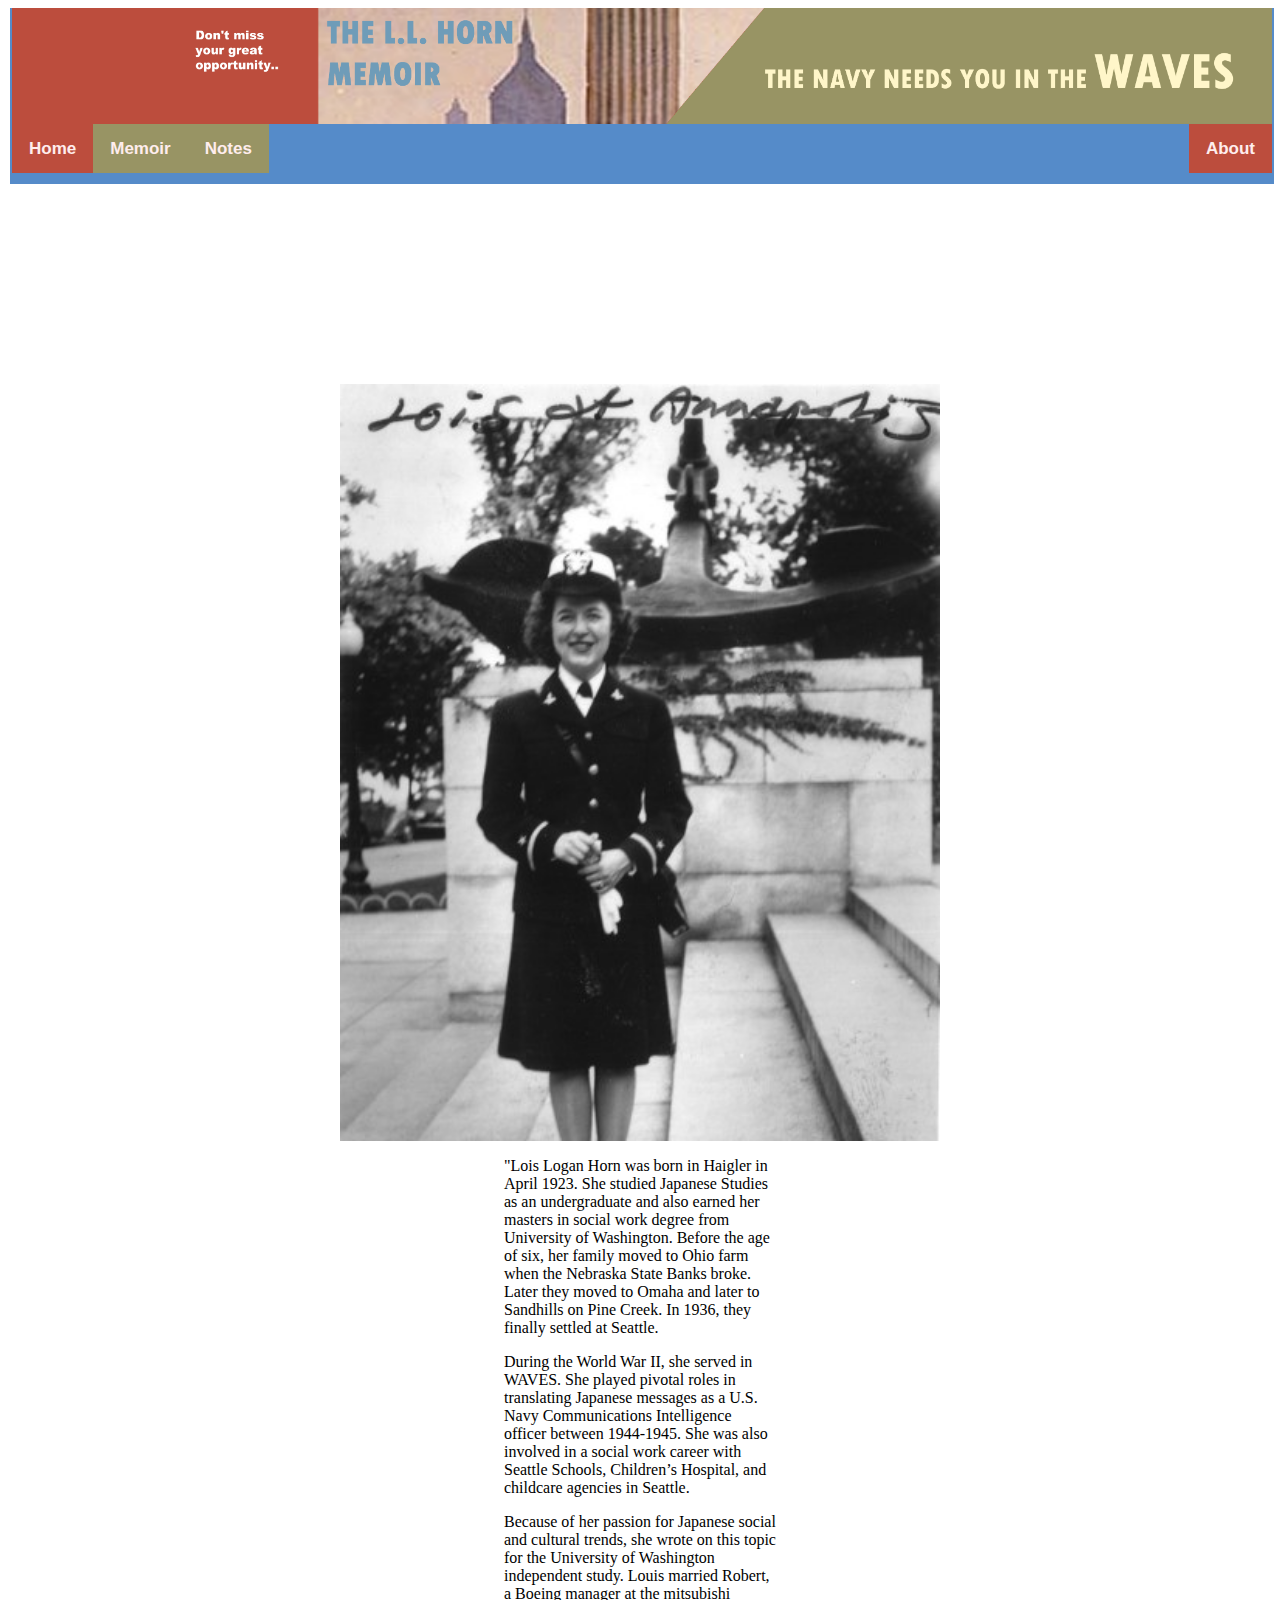
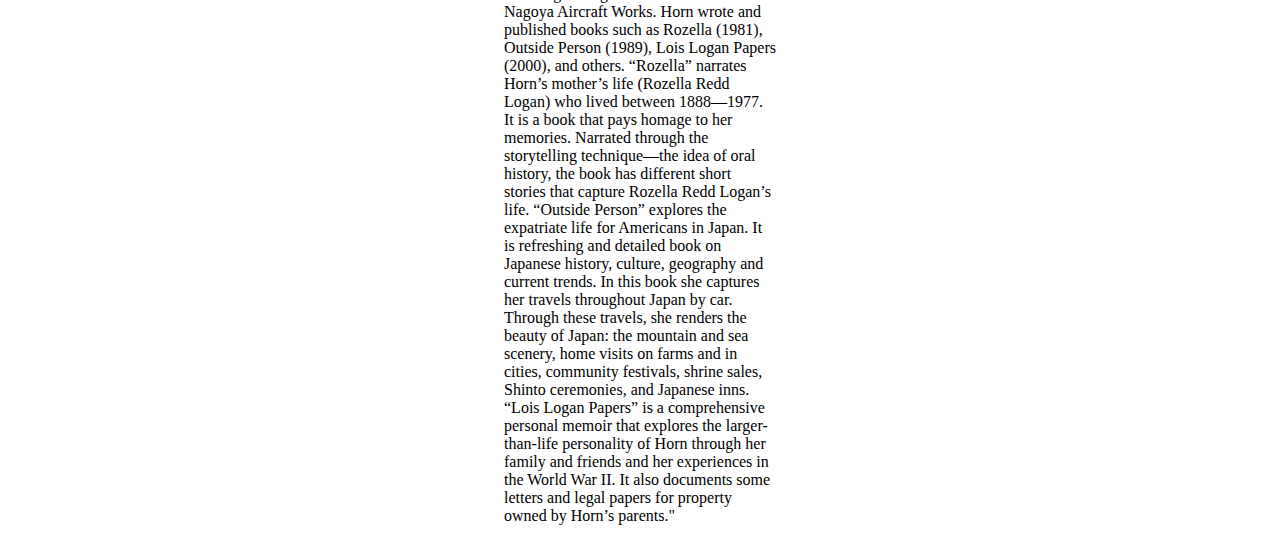
==== index.html @ db03e4c3 "Add files via upload" ====
<!DOCTYPE html>
<html>
<head>
  <link rel="stylesheet" href="stylesheet.css">
</head>

<body>
  <div class="navbar-top">
    <div class="container">
      <div class="logo">
        <img src="logo.png" width="100%" class="center">
      </div>
      <ul>
        <li style="float:left">
          <a class="active" href="index.html">Home</a>
        </li>
          <li><a class="active2" href="memoir.html">Memoir</a>
        </li>
        <li><a class="active2" href="notes.html">Notes</a>
          </li>
        <li style="float:right">
          <a class="active" href="about.html"> About</a>
          </li>
      </ul>
      </div>
      </div>
      <div class="main">
        <div class="logo">
          <img src="images/horn_lovelib_1.jpg" width="600" class="center"></img>
        </div>
        <p class="index"> "Lois Logan Horn was born in Haigler in April 1923.
          She studied Japanese Studies as an undergraduate and also earned her
          masters in social work degree from University of Washington. Before
          the age of six, her family moved to Ohio farm when the Nebraska State
          Banks broke. Later they moved to Omaha and later to Sandhills on
          Pine Creek. In 1936, they finally settled at Seattle.<p>

          <p class="index">During the World War II, she served in WAVES. She played pivotal roles
          in translating Japanese messages as a U.S. Navy Communications Intelligence
          officer between 1944-1945. She was also involved in a social work career
          with Seattle Schools, Children’s Hospital, and childcare agencies in Seattle.</p>

          <p class="index">Because of her passion for Japanese social and cultural trends, she wrote
          on this topic for the University of Washington independent study. Louis
          married Robert, a Boeing manager at the mitsubishi Nagoya Aircraft Works.
          Horn wrote and published books such as Rozella (1981), Outside Person (1989),
          Lois Logan Papers (2000), and others. “Rozella” narrates Horn’s mother’s life
          (Rozella Redd Logan) who lived between 1888—1977. It is a book that pays homage
          to her memories. Narrated through the storytelling technique—the idea of oral history,
          the book has different short stories that capture Rozella Redd Logan’s life. “Outside Person”
          explores the expatriate life for Americans in Japan. It is refreshing and detailed book on
          Japanese history, culture, geography and current trends. In this book she captures her travels
          throughout Japan by car. Through these travels, she renders the beauty of Japan: the mountain
          and sea scenery, home visits on farms and in cities, community festivals, shrine sales, Shinto
          ceremonies, and Japanese inns. “Lois Logan Papers” is a comprehensive personal memoir that explores
          the larger-than-life personality of Horn through her family and friends and her experiences in the World War II.
          It also documents some letters and legal papers for property owned by Horn’s parents."</p>
      </html>
---- stylesheet.css ----
:target {
  background-color: #ffecb4;

}
html{
  scroll-padding-top:12.5rem;
}

}
body{
  margin-left: 0rem;
  margin-right: 0rem;
  width: 100%;
  display: block;

}
div.logo {
  margin-bottom: 0;
}
div.navbar-top {
  overflow: hidden;
  background-color: #558BC9; <!-- HEADER --!>
  position: fixed;
  display: block;
  top: 0;
  width: 100%;
  height: 11rem;
  margin-left: 0.125rem;
  margin-right: 0.125rem;
}
div.container {
  margin-left: 0.125rem;
  margin-right: 0.125rem;
}
div.navbar.a {
  float: left;
  display:block;
  color: #ececec;
  text-align: center;
  padding: 0.90rem 1rem;
  text-decoration: none;
  font-family; sans-serif;
}
div.navbar.a.hover {
  background: #ddd;
  color: #ddd;
}
div.main{
  margin-top: 12.5rem;
}
element.style {
  float: left;

}
ul{
  list-style-type: none;
  margin: 0;
  padding: 0;
  overflow: hidden;
  bacground-color: black;
  font-family: sans-serif;
}
li {
  float: left;
  font-family: sans-serif;
  font-size: 1.063rem;
}

li a {
  display:block;
  color: #ffeded;
  text-align: center;
  padding: 0.90rem 1.063rem;
  text-decoration: none;
  font-family: sans-serif;
}

li a:hover:not(.active) {
  background-color: black;
  font-family: sans-serif;
}

.active {
  background-color: #bc4d3d;
  font-family: sans-serif;
  font-weight: bold;
}
.active2 {
  background-color: #989464;
  font-family: sans-serif;
  font-weight: bold;
}
div.main {
  margin-top: 12.5rem;
  margin-left: 8.5rem;
  margin-right: 8.5rem;
}
div {
  display: block;
}
img.center {
  display: block;
  margin-left: auto;
  margin-right: auto;
}

p.index {
  margin-left: 22.5rem;
  margin-right: 22.5rem;
}

span.note {
  float: right;
  font-weight: bold;
}
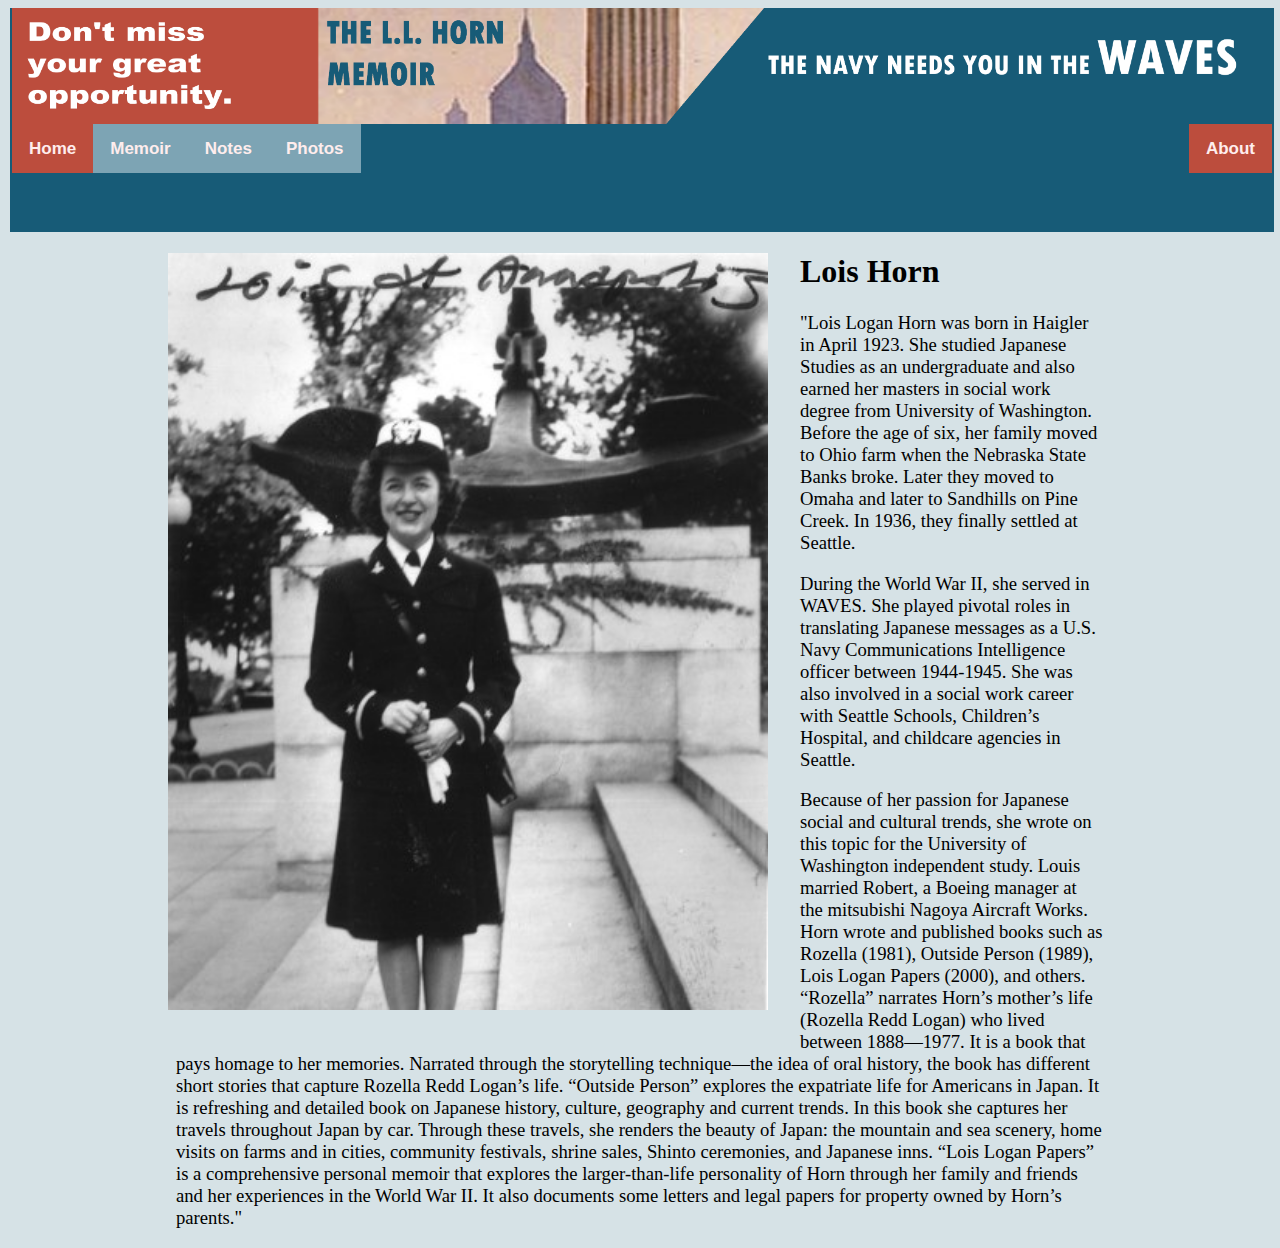
==== commit a4236ca6: "draft 10" ====
--- a/index.html
+++ b/index.html
@@ -7,27 +7,31 @@
 <body>
   <div class="navbar-top">
     <div class="container">
-      <div class="logo">
-        <img src="logo.png" width="100%" class="center">
+        <div class="logo">
+          <img src="logo.png" width="100%" class="center">
+        </div>
+          <ul>
+            <li style="float:left">
+              <a class="active" href="index.html">Home</a>
+            </li>
+
+            <li><a class="active2" href="memoir.html">Memoir</a>
+            </li>
+
+            <li><a class="active2" href="notes.html">Notes</a>
+            </li>
+            <li><a class="active2" href="photos.html">Photos</a>
+            </li>
+            <li style="float:right">
+            <a class="active" href="about.html"> About</a></li>
+        </ul>
       </div>
-      <ul>
-        <li style="float:left">
-          <a class="active" href="index.html">Home</a>
-        </li>
-          <li><a class="active2" href="memoir.html">Memoir</a>
-        </li>
-        <li><a class="active2" href="notes.html">Notes</a>
-          </li>
-        <li style="float:right">
-          <a class="active" href="about.html"> About</a>
-          </li>
-      </ul>
-      </div>
-      </div>
-      <div class="main">
+  </div>
+      <div class="base">
         <div class="logo">
-          <img src="images/horn_lovelib_1.jpg" width="600" class="center"></img>
+          <img class="memim" style="float:left" src="images/horn_lovelib_1.jpg" width="600" class="center"></img>
         </div>
+        <h1>Lois Horn</h1>
         <p class="index"> "Lois Logan Horn was born in Haigler in April 1923.
           She studied Japanese Studies as an undergraduate and also earned her
           masters in social work degree from University of Washington. Before
--- a/stylesheet.css
+++ b/stylesheet.css
@@ -4,6 +4,7 @@
 }
 html{
   scroll-padding-top:12.5rem;
+  background-color: #d6e2e6;
 }
 
 }
@@ -19,12 +20,12 @@
 }
 div.navbar-top {
   overflow: hidden;
-  background-color: #558BC9; <!-- HEADER --!>
+  background-color: #175b77; <!-- HEADER --!>
   position: fixed;
   display: block;
   top: 0;
   width: 100%;
-  height: 11rem;
+  height: 14rem;
   margin-left: 0.125rem;
   margin-right: 0.125rem;
 }
@@ -86,14 +87,14 @@
   font-weight: bold;
 }
 .active2 {
-  background-color: #989464;
+  background-color: #7da4b4;
   font-family: sans-serif;
   font-weight: bold;
 }
 div.main {
-  margin-top: 12.5rem;
-  margin-left: 8.5rem;
-  margin-right: 8.5rem;
+  margin-top: 5.5rem;
+  margin-left: 20.5rem;
+  margin-right: 20.5rem;
 }
 div {
   display: block;
@@ -105,11 +106,38 @@
 }
 
 p.index {
-  margin-left: 22.5rem;
-  margin-right: 22.5rem;
+  margin-left: 10.5rem;
+  margin-right: 10.5rem;
+  font-size: 14pt;
 }
 
 span.note {
   float: right;
   font-weight: bold;
 }
+span.label {
+  font-weight: bold;
+}
+
+h1.memoirTitle {
+  text-align: center;
+  margin-top: 2rem;
+}
+
+p.memTitle {
+  text-align: center;
+  margin-left: 10rem;
+  margin-right: 10rem;
+}
+
+img.memim {
+  margin-left: 10rem;
+  margin-right: 2rem;
+  margin-bottom: 2rem;
+}
+h1 {
+  font-family: tahoma;
+}
+seg {
+  font-size: 14pt;
+}
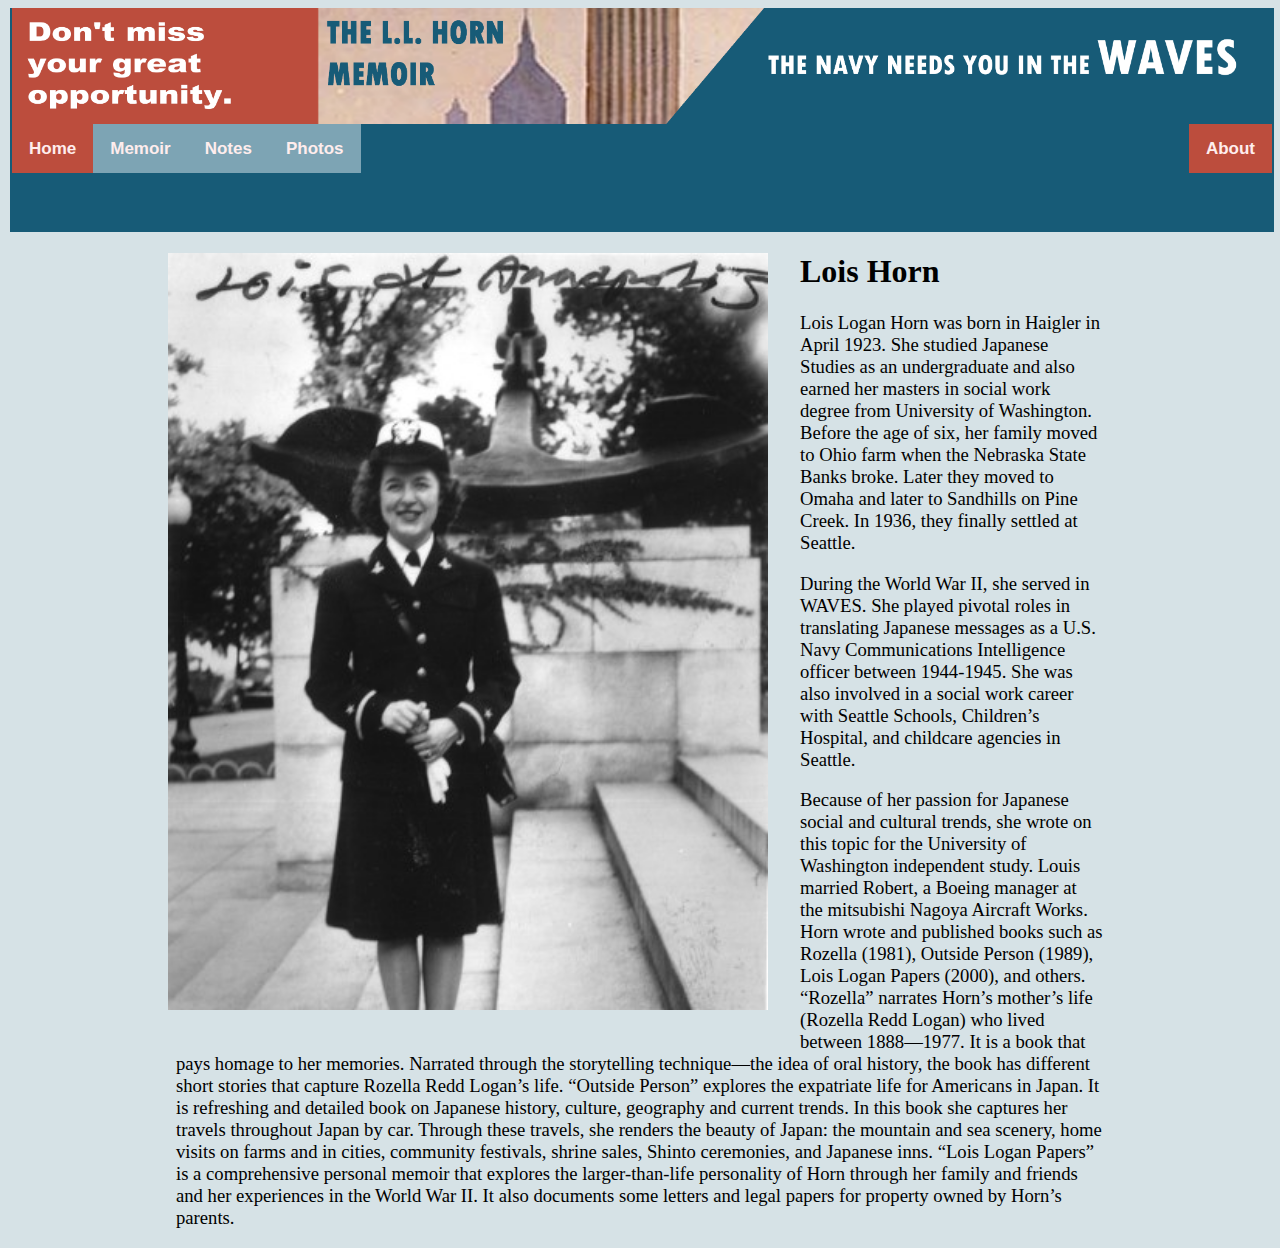
==== commit 19c9119c: "Cool! Finished!" ====
--- a/index.html
+++ b/index.html
@@ -32,7 +32,7 @@
           <img class="memim" style="float:left" src="images/horn_lovelib_1.jpg" width="600" class="center"></img>
         </div>
         <h1>Lois Horn</h1>
-        <p class="index"> "Lois Logan Horn was born in Haigler in April 1923.
+        <p class="index">Lois Logan Horn was born in Haigler in April 1923.
           She studied Japanese Studies as an undergraduate and also earned her
           masters in social work degree from University of Washington. Before
           the age of six, her family moved to Ohio farm when the Nebraska State
@@ -58,5 +58,5 @@
           and sea scenery, home visits on farms and in cities, community festivals, shrine sales, Shinto
           ceremonies, and Japanese inns. “Lois Logan Papers” is a comprehensive personal memoir that explores
           the larger-than-life personality of Horn through her family and friends and her experiences in the World War II.
-          It also documents some letters and legal papers for property owned by Horn’s parents."</p>
+          It also documents some letters and legal papers for property owned by Horn’s parents.</p>
       </html>
--- a/stylesheet.css
+++ b/stylesheet.css
@@ -141,3 +141,6 @@
 seg {
   font-size: 14pt;
 }
+div.photo{
+  text-align: center;
+}
